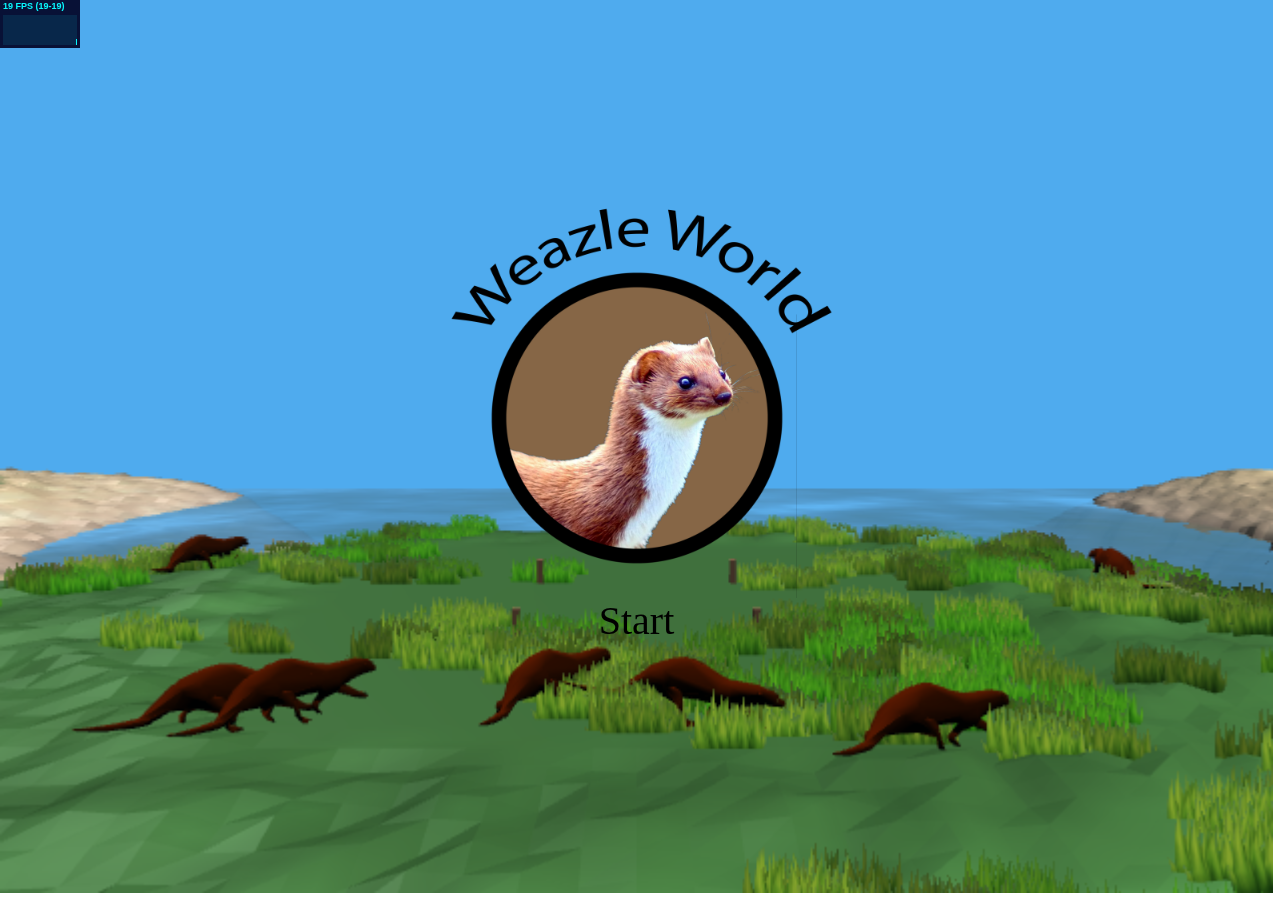
==== Grundschulprojekt/index.html @ ac11a6d0 "Menu update and some other fixes Imported from Changeset 106" ====
﻿<!DOCTYPE html>
<html>
<head>
    <title>Weazle World</title>
    <meta charset="utf-8" />
    <!--Frameworks-->
    <script type="text/javascript"         src="Resources/jquery-2.2.4.min.js">             </script>
    <script type="text/javascript"         src="Resources/three.min.js">                    </script>
    <script type="text/javascript"         src="Resources/OrbitControls.js">                </script>
    <script type="text/javascript"         src="Resources/stats.min.js">                    </script>
    <script type="text/javascript"         src="Resources/water-material.js">               </script>
    <script type="text/javascript"         src="Resources/OBJLoader.js">                    </script>
    <script type="text/javascript"         src="Resources/Animation/JDLoader.min.js">       </script>
    <script type="text/javascript"         src="js/script.splashScreen.js">                 </script>
    <script type="text/javascript"         src="js/script.menu.js">                         </script>
    <script type="text/javascript"         src="js/QualityLevels.js">                       </script>
    <script type="text/javascript"         src="js/AuxFunctions.js">                        </script>
    <script type="text/javascript"         src="js/funcInterface.js">                       </script>
	<script type="text/javascript"		   src="js/Weazle.js">								</script>
	<script type="text/javascript"         src="Resources/preloadjs-0.6.2.min.js">	       	</script>
	<script type="text/javascript"         src="Resources/easeljs-0.8.2.min.js">	       	</script>
	<script type="text/javascript"         src="Resources/tweenjs-0.6.2.min.js">			</script>
	<script type="text/javascript"         src="Resources/jquery.rotate.js">				</script>
    <link rel="icon"      type="image/png" href="img/head.png">
    <link type="text/css" rel="stylesheet" href="css/reset.css">
    <link type="text/css" rel="stylesheet" href="css/foo.css">
    <link type="text/css" rel="stylesheet" href="css/menu.css">
    <link type="text/css" rel="stylesheet" href="css/splashScreen.css">
	<link type="text/css" rel="stylesheet" href="css/font-awesome.css">
</head>
<body>
    <div id="mainGame" style="position:absolute; ">

        <!--MessageBox Placeholder at top right corner-->
        <div id='messageBox' class="menu blockRaycast">
            <div id='messageBoxContent'>

                <p id='messageBoxContentParagraph'>
                </p>
            </div>
            <input type="button" id="messageBoxButton" value="WEITER" />
        </div>

     
        <!--MainGame-->
        <script src="js/MapGeneration.js"></script>
        <script src="js/MainScript.js"></script>

        <!--MainGame Buttons-->
	    <div id="maingameButtonDiv">
		    <button id="menuButton" class="blockRaycast hiddenInMenu fa fa-cog"></button>
		    <button id="fullscreenButton" class="blockRaycast hiddenInMenu fa fa-arrows-alt"></button>
		    <button id="minigameButton" class="blockRaycast hiddenInMenu">Minigame</button>
		    <button id="newMapButton" class="blockRaycast hiddenInMenu">New Map</button>
		    <button id="exitStatueButton" class="blockRaycast hiddenInMenu">Exit Statue</button>
		    <!--<button id="showMessageBoxButton" class="blockRaycast hiddenInMenu">MessageBox</button>-->
	    </div>

        <!--Placeholder div for minigame content-->
        <div id="minigame" class="centeredMenu minigame blockRaycast"></div>

        <!--Menu centered horizontally at half width-->
        <div id="menu" class="menu blockRaycast"></div>

    </div>

    <!-- SplashScreen placeholder -->
    <div id="splashScreen" class="blockRaycast"></div>

</body>
</html>
---- Grundschulprojekt/css/foo.css ----
﻿#minigame
{
    position: absolute;
    width: 88%;
    height: 88%;
    top: 6%;
    left: 6%;
    border-radius: 1px;
    box-shadow: 0 0 0 15px rgba(0,0,0,0.3);
    visibility: hidden;
}

#navigationButtonArea
{
    position:absolute;
    right:20px;
    top:20px;
}

#navigationButtonArea button
{
    height: 30px;
    width: 30px;
}

.navAreaSpacer
{
    height: 30px;
}

/*
    trying things for messagebox


#messageBox {
 visibility:hidden;
 background-color: yellow;
 display: inline-block;
 margin: 1em;
 border-style: dotted; 
 border: 10px;
 position:absolute; 
 top:2%; 
 right:2%;
 text-align: center;
}
#messageBoxContent {
  background-color:yellow;
  display: table;
  height:  100px;
  width:   300px;
  padding: 10px;
  padding-bottom: 30px;
  border:  thin solid darkgray;
}
#messageBoxContent #messageBoxContentParagraph {
  display:        table-cell;
  vertical-align: middle;
  
}

#messsageBoxButton
{
   position: absolute;
    bottom: 0;
    right:35%
}*/

#messageBox {
 visibility:hidden;
 display: inline-block;
 margin: 1em;
 position:absolute; 
 top:2%; 
 right:2%;
 text-align: center;
}
#messageBoxContent {
  display: table;
  color: white;
  height:  100px;
  width:   300px;
  padding: 10px;
  padding-bottom: 30px;
}
#messageBoxContent #messageBoxContentParagraph {
  display:        table-cell;
  vertical-align: middle;
  
}
#messageBoxButton
{
   margin: auto;
   vertical-align: bottom;
}
---- Grundschulprojekt/css/menu.css ----
#menu{
	position: absolute;
	background-color: rgba(0, 0, 0, 0.65);
	border: 2px solid #faf9d9;
	border-radius: 20px;
	vertical-align: middle;
	padding: 20px;
	box-sizing: border-box;
}

#menu .left{
	text-align: left;
	display: block;
	position: absolute;
	left: 0;
}

#menu .right{
	text-align: right;
	display: block;
	position: absolute;
	right: 0;
}

#menu h1, h2{
	font-family: 'Calibri';
	color: #FFFFFF;
	text-align: center;
	display: block;
	position: relative;
	width: 70%;
	margin: auto;
}

#menu h1{
	font-size: 25pt;
	height: 25pt;
	margin-bottom: 20px;
}

#menu h2{
	font-size: 20pt;
	height: 20pt;
	margin-bottom: 10px;
}

#menu input{
	width: 70%;
	display: block;
	margin: 0 auto 25px auto;
}

#menu input[type=text]{
	width: 80%;
	border: 0;
	font-family: 'Calibri';
	letter-spacing: 2px;
	font-weight: bold;
	background-color: #FFF;
	border: none;
	font-size: 20pt;
	color: #000;
	padding: 5px;
}

#menu input[type=button]{
	font-family: 'Calibri';
	letter-spacing: 2px;
	font-weight: bold;
	background-color: #298AF4;
	border: none;
	border-radius: 10px;
	font-size: 20pt;
	color: #BFFFFF;
	padding: 5px;
}

#menu input[type=range]{
	/*removes default webkit styles*/
	-webkit-appearance: none;

	/*fix for FF unable to apply focus style bug */
	border: 1px solid #FFFFFF;
}

#menu input[type=range]::-webkit-slider-runnable-track{
	width: 300px;
	height: 5px;
	background: #FFFFFF;
	border: none;
	border-radius: 3px;
}

#menu input[type=range]::-webkit-slider-thumb{
	-webkit-appearance: none;
	border: none;
	height: 16px;
	width: 16px;
	border-radius: 50%;
	background: #298AF4;
	margin-top: -4px;
}

#menu input[type=range]:hover::-webkit-slider-thumb{
	background: #BFFFFF;
}

#menu input[type=range]:focus::-webkit-slider-thumb{
	background: #BFFFFF;
}

/*
	input[type=range]::-moz-range-track {
	input[type=range]::-moz-range-thumb {
	input[type=range]:-moz-focusring{
	input[type=range]::-ms-track {
	input[type=range]::-ms-fill-lower {
	input[type=range]::-ms-fill-upper {
	input[type=range]::-ms-thumb {
	input[type=range]:focus::-ms-fill-lower {
	input[type=range]:focus::-ms-fill-upper {
*/

#menu input:disabled{
	color: #AAAAAA;
	background-color: #444444;
}

#menu input:focus{
	outline: none;
}

#menu input:hover{
	background-color: #BFFFFF;
	color: #298AF4;
	cursor: pointer;
}

#menu input[type=text]:hover{
	background-color: #FFF;
	color: #000;
	cursor: text;
}

/*----------------------*/

#maingameButtonDiv{
	max-width: 100px;
	position: absolute;
	top: 50px;
}

#maingameButtonDiv button{
	margin: 4px;
	width: 100%;
	visibility: hidden;
}

#maingameButtonDiv #menuButton, #maingameButtonDiv #fullscreenButton{
	background-color: transparent;
	border: none;
	font-size: 40pt;
	color: rgba(0, 0, 0, 0.7);
	width: inherit;
}

#maingameButtonDiv #menuButton:hover, #maingameButtonDiv #fullscreenButton:hover{
	color: #298AF4;
}

#maingameButtonDiv #menuButton:focus, #maingameButtonDiv #fullscreenButton:focus{
	outline: none;
}

#maingameButtonDiv #menuButton:active, #maingameButtonDiv #fullscreenButton:active{
	outline: none;
}
---- Grundschulprojekt/css/splashScreen.css ----
@keyframes text{
    0%{
       opacity: 0;
    }
    50%{
        opacity: 1;
    }
    100%{
        opacity: 0;
    }
}
#splashScreen h1 {
    animation-name: text;
    animation-iteration-count: infinite;
    animation-duration: 1s;
    text-align: center;
    font-size: 2.5em;
}
#splashScreen{
    position: absolute;
    width: 400px;
    height: 500px;
}
#splashScreen img{
    width: 100%;
    height: auto;
}
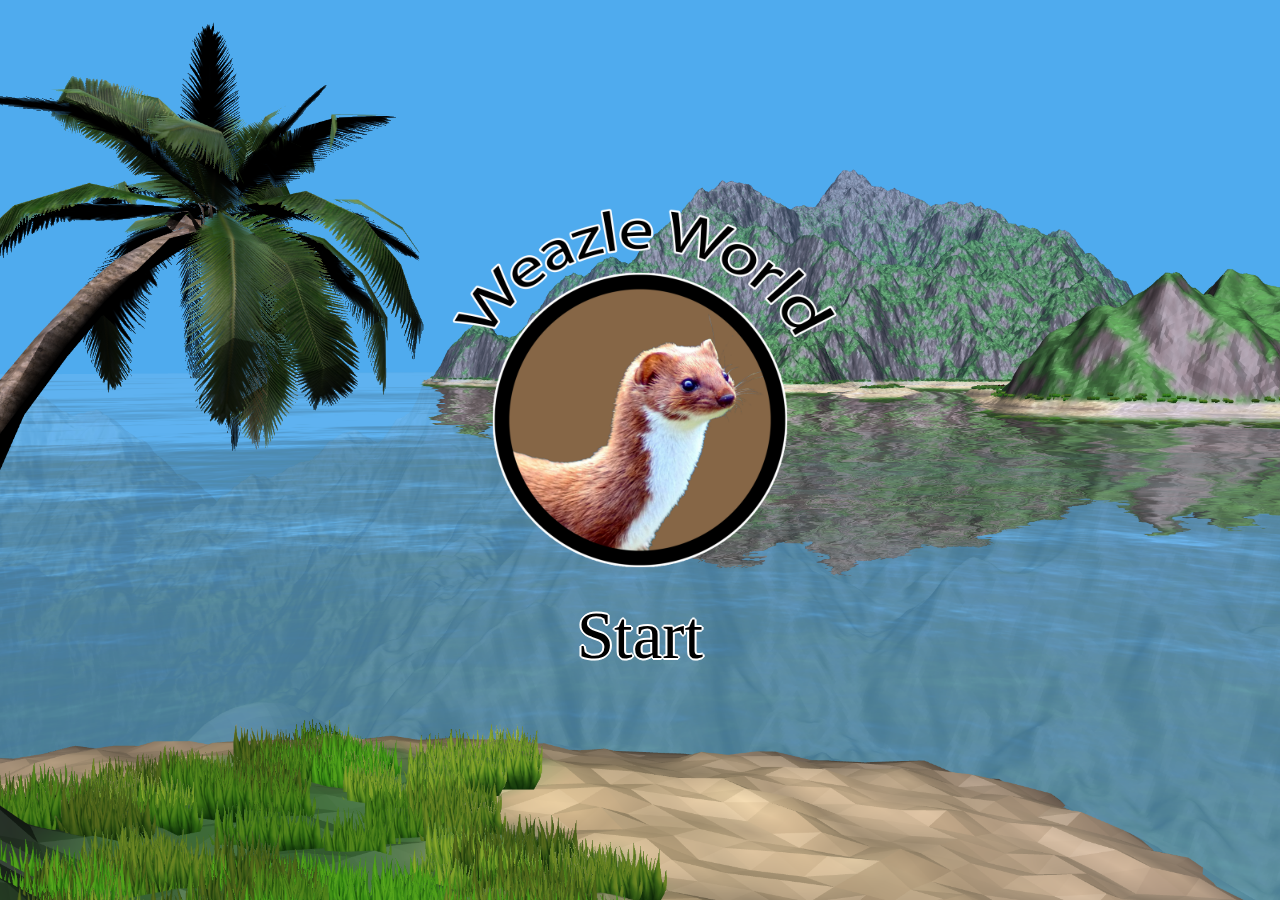
==== commit 41ab7199: "höchst pornöse intro-animation (nimm das, Grischas Introvideo) +++ Bei nichtexistenter qualitäts-vor" ====
--- a/Grundschulprojekt/index.html
+++ b/Grundschulprojekt/index.html
@@ -29,10 +29,11 @@
 	<link type="text/css" rel="stylesheet" href="css/font-awesome.css">
 </head>
 <body>
-    <div id="mainGame" style="position:absolute; ">
+    <div id="mainGame" style="position:absolute; height:100%; width:100%;">
+        <div id="overlay"style="position:absolute; height:100%; width:100%; z-index:8; background-color: black; opacity: 0;"></div>
 
         <!--MessageBox Placeholder at top right corner-->
-        <div id='messageBox' class="menu blockRaycast">
+        <div id='messageBox' class="menu blockRaycast" style="position:absolute; z-index:10;">
             <div id='messageBoxContent'>
 
                 <p id='messageBoxContentParagraph'>
@@ -50,10 +51,7 @@
 	    <div id="maingameButtonDiv">
 		    <button id="menuButton" class="blockRaycast hiddenInMenu fa fa-cog"></button>
 		    <button id="fullscreenButton" class="blockRaycast hiddenInMenu fa fa-arrows-alt"></button>
-		    <button id="minigameButton" class="blockRaycast hiddenInMenu">Minigame</button>
-		    <button id="newMapButton" class="blockRaycast hiddenInMenu">New Map</button>
 		    <button id="exitStatueButton" class="blockRaycast hiddenInMenu">Exit Statue</button>
-		    <!--<button id="showMessageBoxButton" class="blockRaycast hiddenInMenu">MessageBox</button>-->
 	    </div>
 
         <!--Placeholder div for minigame content-->
@@ -62,10 +60,11 @@
         <!--Menu centered horizontally at half width-->
         <div id="menu" class="menu blockRaycast"></div>
 
+        <!-- SplashScreen placeholder -->
+        <div id="splashScreen" class="blockRaycast" style="position:absolute; z-index:9;"></div>
+
     </div>
 
-    <!-- SplashScreen placeholder -->
-    <div id="splashScreen" class="blockRaycast"></div>
 
 </body>
 </html>--- a/Grundschulprojekt/css/splashScreen.css
+++ b/Grundschulprojekt/css/splashScreen.css
@@ -9,19 +9,34 @@
         opacity: 0;
     }
 }
+
 #splashScreen h1 {
+    cursor: pointer;
     animation-name: text;
     animation-iteration-count: infinite;
-    animation-duration: 1s;
+    animation-duration: 2s;
     text-align: center;
     font-size: 2.5em;
+    text-shadow: 2px 0 0 #fff, -2px 0 0 #fff, 0 2px 0 #fff, 0 -2px 0 #fff, 1px 1px #fff, -1px -1px 0 #fff, 1px -1px 0 #fff, -1px 1px 0 #fff;
+    font-family: 'Calibri';
+    font-size: 50pt;
 }
 #splashScreen{
     position: absolute;
     width: 400px;
     height: 500px;
+    text-shadow: 2px 0 0 #fff, -2px 0 0 #fff, 0 2px 0 #fff, 0 -2px 0 #fff, 1px 1px #fff, -1px -1px 0 #fff, 1px -1px 0 #fff, -1px 1px 0 #fff;
 }
 #splashScreen img{
+    cursor: pointer;
     width: 100%;
     height: auto;
+}
+
+body{
+    background: url(../img/Background.png) no-repeat center center fixed;
+    -webkit-background-size: cover;
+    -moz-background-size: cover;
+    -o-background-size: cover;
+    background-size: cover;
 }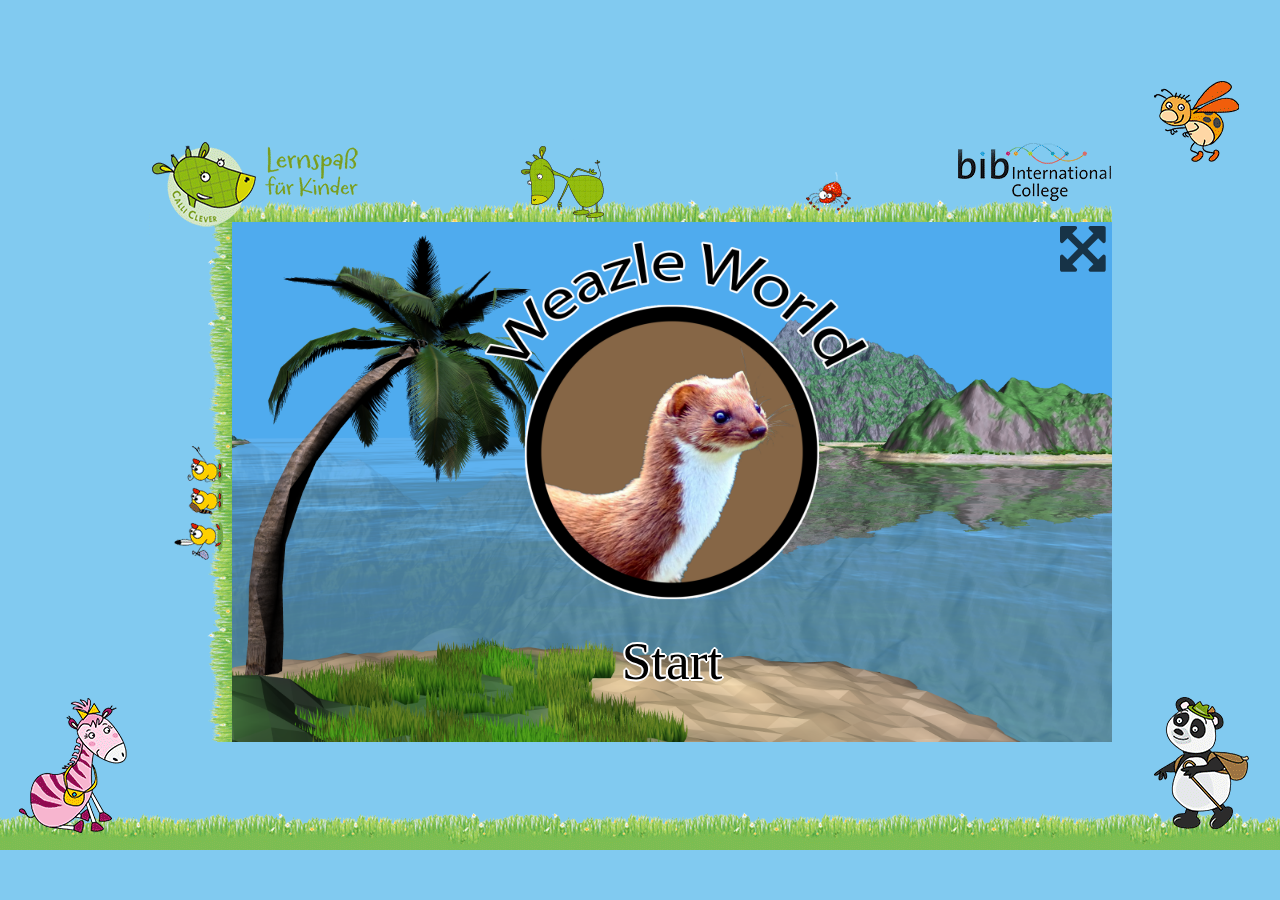
==== commit d615fb70: "Minigames individual outlines +++ water model +++ many many bugs Imported from Changeset 109" ====
--- a/Grundschulprojekt/index.html
+++ b/Grundschulprojekt/index.html
@@ -1,70 +1,78 @@
 ﻿<!DOCTYPE html>
 <html>
 <head>
-    <title>Weazle World</title>
-    <meta charset="utf-8" />
-    <!--Frameworks-->
-    <script type="text/javascript"         src="Resources/jquery-2.2.4.min.js">             </script>
-    <script type="text/javascript"         src="Resources/three.min.js">                    </script>
-    <script type="text/javascript"         src="Resources/OrbitControls.js">                </script>
-    <script type="text/javascript"         src="Resources/stats.min.js">                    </script>
-    <script type="text/javascript"         src="Resources/water-material.js">               </script>
-    <script type="text/javascript"         src="Resources/OBJLoader.js">                    </script>
-    <script type="text/javascript"         src="Resources/Animation/JDLoader.min.js">       </script>
-    <script type="text/javascript"         src="js/script.splashScreen.js">                 </script>
-    <script type="text/javascript"         src="js/script.menu.js">                         </script>
-    <script type="text/javascript"         src="js/QualityLevels.js">                       </script>
-    <script type="text/javascript"         src="js/AuxFunctions.js">                        </script>
-    <script type="text/javascript"         src="js/funcInterface.js">                       </script>
-	<script type="text/javascript"		   src="js/Weazle.js">								</script>
-	<script type="text/javascript"         src="Resources/preloadjs-0.6.2.min.js">	       	</script>
-	<script type="text/javascript"         src="Resources/easeljs-0.8.2.min.js">	       	</script>
-	<script type="text/javascript"         src="Resources/tweenjs-0.6.2.min.js">			</script>
-	<script type="text/javascript"         src="Resources/jquery.rotate.js">				</script>
-    <link rel="icon"      type="image/png" href="img/head.png">
-    <link type="text/css" rel="stylesheet" href="css/reset.css">
-    <link type="text/css" rel="stylesheet" href="css/foo.css">
-    <link type="text/css" rel="stylesheet" href="css/menu.css">
-    <link type="text/css" rel="stylesheet" href="css/splashScreen.css">
-	<link type="text/css" rel="stylesheet" href="css/font-awesome.css">
+   <meta charset="utf-8">
+   <!-- <meta name="viewport" content="width=device-width"> -->
+   <title>b.i.b. International College - Lernspiele für die Grundschule</title>
+   <style type="text/css">
+    html, body {
+      padding: 0;
+      margin: 0;
+      height: 100%;
+    }
+    
+		body{
+			margin: 0;
+			/*background-image: url(wiese.gif), linear-gradient(#81caf0 70%, #7bbd52 35%);
+      background-position: center center;
+      background-repeat: repeat-x;*/
+      background-color: #81caf0; 
+		}
+    
+    #rahmen {
+      background-image: url(img/rahmen.gif);
+      position: absolute;
+			top: 50%;
+			left: 50%;
+      margin-left: -640px;
+      margin-top: -400px;
+      width: 1280px;
+      height: 800px; 
+    }
+		
+		iframe {
+			position: absolute;
+			top: 50%;
+			left: 50%;
+			height: 520px;
+			width: 880px;
+			margin-top: -228px; 
+			margin-left: -408px;  /* Haelfte von Breite plus padding */
+			overflow:hidden;
+			border: none;
+		}
+    
+    @media (max-width: 1024px) {
+      body {
+			background-image: url(img/rahmen_klein.gif);
+			background-repeat: no-repeat;
+      background-position: bottom right;
+			background-attachment: fixed;
+      }
+    
+			#rahmen {
+				background-image: none;
+        margin: 0;
+        bottom: 0px;
+        right: 0px;
+        top: auto;
+        left: auto;
+			}
+      
+      iframe {
+        margin: 0;
+        bottom: 20px;
+        right: 20px;
+        top: auto;
+        left: auto;
+      }
+    }
+  </style>
 </head>
-<body>
-    <div id="mainGame" style="position:absolute; height:100%; width:100%;">
-        <div id="overlay"style="position:absolute; height:100%; width:100%; z-index:8; background-color: black; opacity: 0;"></div>
-
-        <!--MessageBox Placeholder at top right corner-->
-        <div id='messageBox' class="menu blockRaycast" style="position:absolute; z-index:10;">
-            <div id='messageBoxContent'>
-
-                <p id='messageBoxContentParagraph'>
-                </p>
-            </div>
-            <input type="button" id="messageBoxButton" value="WEITER" />
-        </div>
-
-     
-        <!--MainGame-->
-        <script src="js/MapGeneration.js"></script>
-        <script src="js/MainScript.js"></script>
-
-        <!--MainGame Buttons-->
-	    <div id="maingameButtonDiv">
-		    <button id="menuButton" class="blockRaycast hiddenInMenu fa fa-cog"></button>
-		    <button id="fullscreenButton" class="blockRaycast hiddenInMenu fa fa-arrows-alt"></button>
-		    <button id="exitStatueButton" class="blockRaycast hiddenInMenu">Exit Statue</button>
-	    </div>
-
-        <!--Placeholder div for minigame content-->
-        <div id="minigame" class="centeredMenu minigame blockRaycast"></div>
-
-        <!--Menu centered horizontally at half width-->
-        <div id="menu" class="menu blockRaycast"></div>
-
-        <!-- SplashScreen placeholder -->
-        <div id="splashScreen" class="blockRaycast" style="position:absolute; z-index:9;"></div>
-
-    </div>
-
-
+                                                             
+<body>  
+  <div id="rahmen">
+      <iframe src="Spielstart.html" scrolling="no" id="#iframe" allowFullScreen></iframe> 
+  </div>
 </body>
 </html>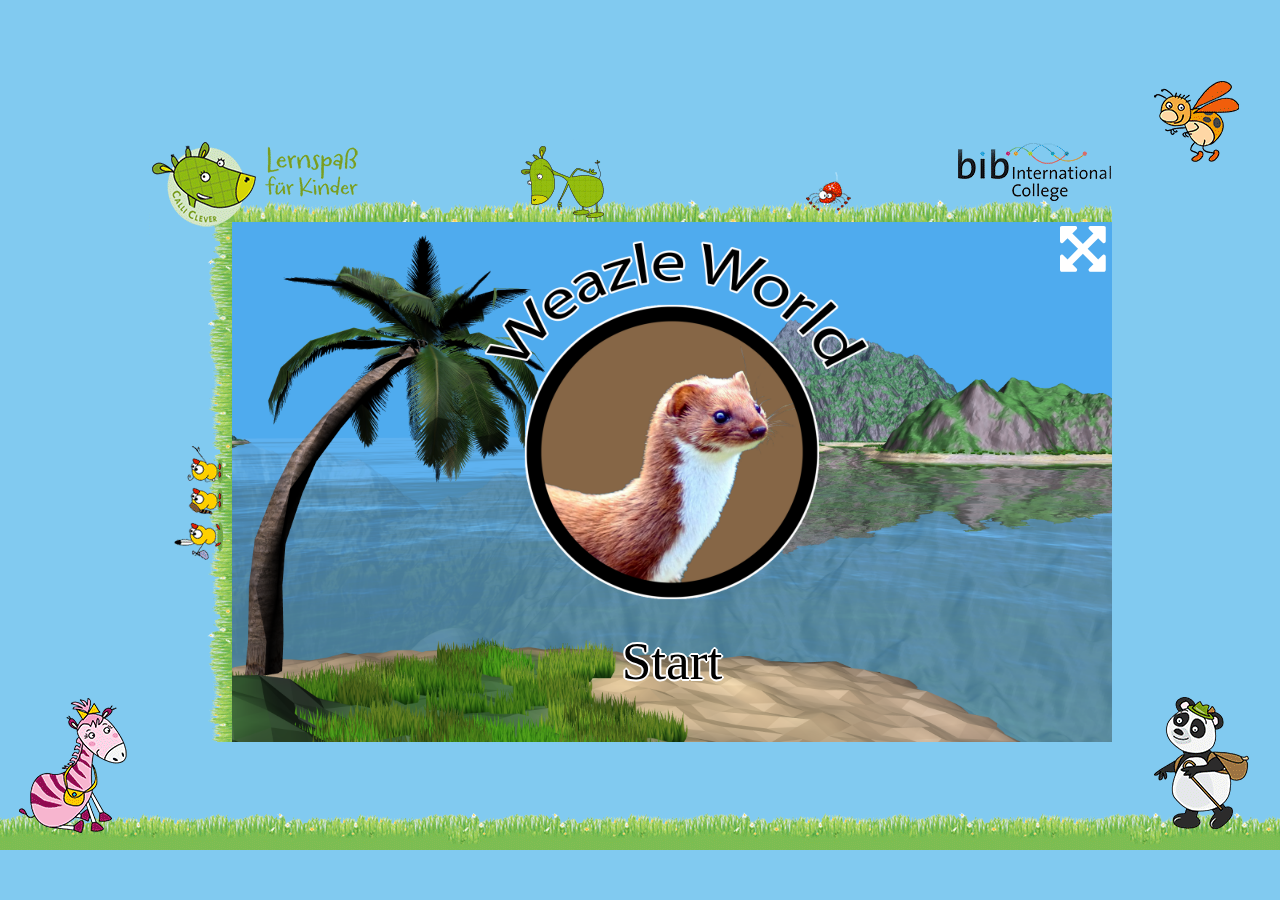
==== commit 7d04ffdd: "quality fixes +++ new button +++ touch (?) Imported from Changeset 111" ====
--- a/Grundschulprojekt/index.html
+++ b/Grundschulprojekt/index.html
@@ -46,7 +46,7 @@
       body {
 			background-image: url(img/rahmen_klein.gif);
 			background-repeat: no-repeat;
-      background-position: bottom right;
+            background-position: bottom right;
 			background-attachment: fixed;
       }
     
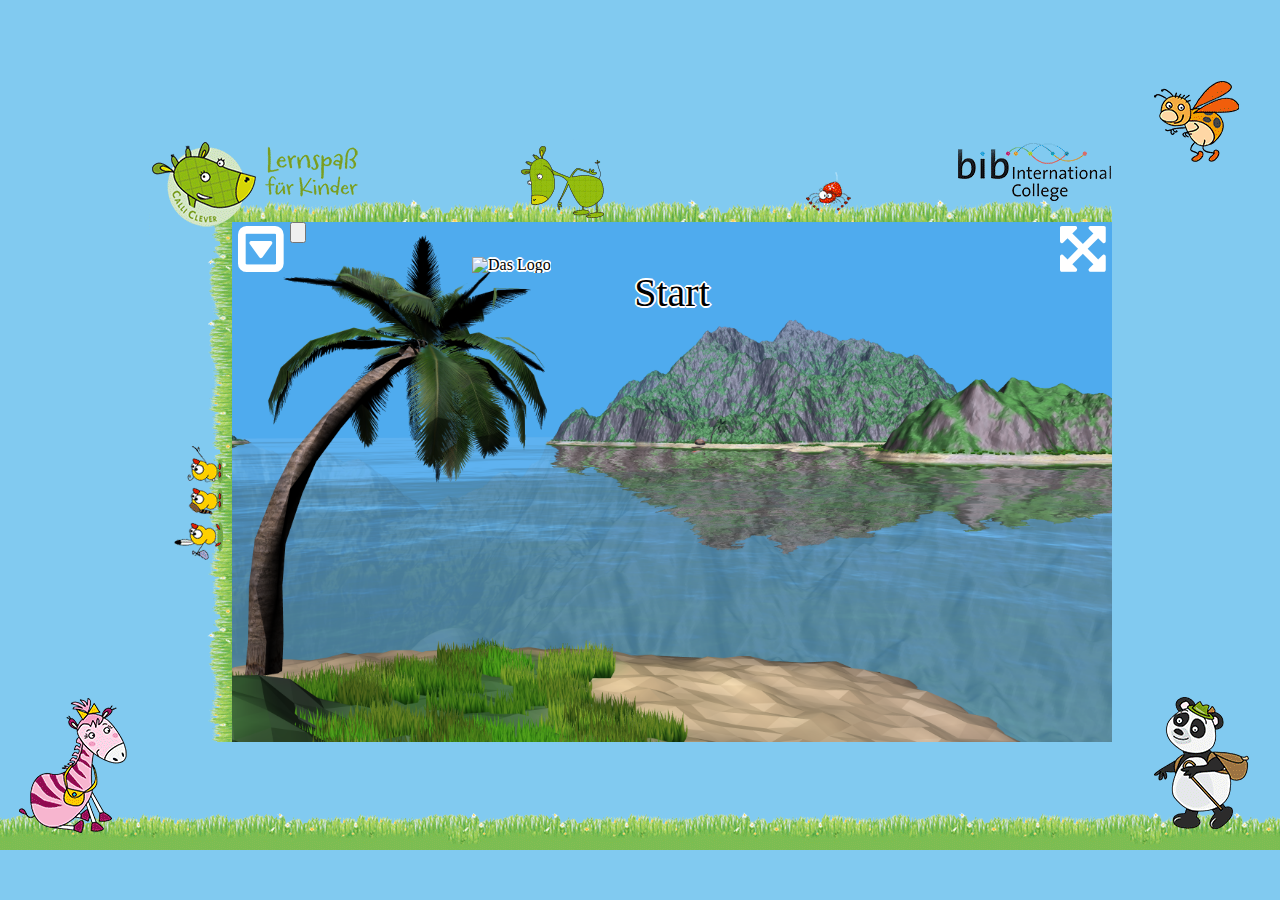
==== commit 9f686d16: "final touches Imported from Changeset 135" ====
--- a/Grundschulprojekt/index.html
+++ b/Grundschulprojekt/index.html
@@ -2,6 +2,7 @@
 <html>
 <head>
    <meta charset="utf-8">
+   <link rel="icon" type="image/png" href="favicon.png" sizes="32x32" />
    <!-- <meta name="viewport" content="width=device-width"> -->
    <title>b.i.b. International College - Lernspiele für die Grundschule</title>
    <style type="text/css">
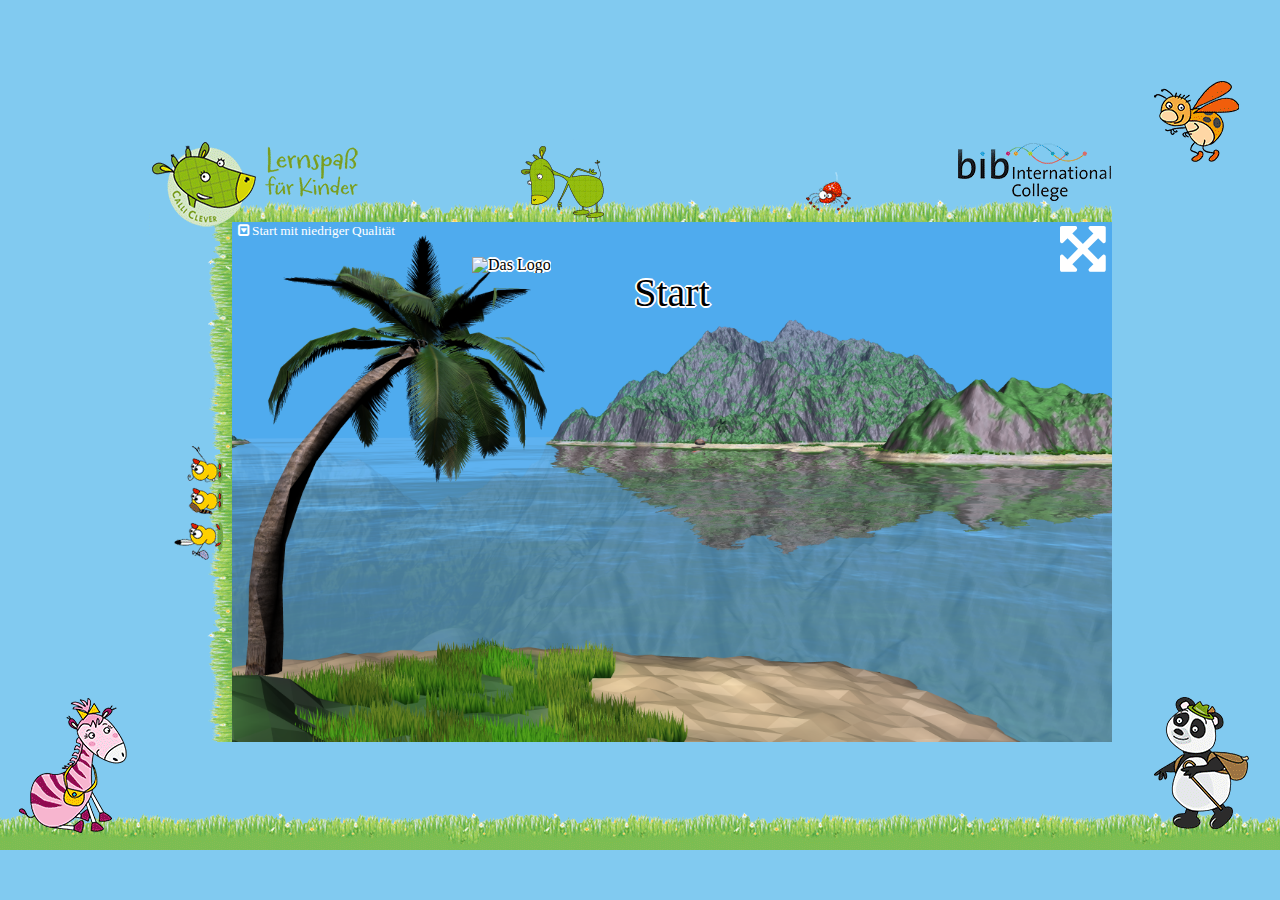
==== commit e84bde99: "ABGABEVERSION +++ Imported from Changeset 142" ====
--- a/Grundschulprojekt/index.html
+++ b/Grundschulprojekt/index.html
@@ -71,7 +71,7 @@
   </style>
 </head>
                                                              
-<body>  
+<body oncontextmenu="return false" ondragstart="return false" ondrop="return false">  
   <div id="rahmen">
       <iframe src="Spielstart.html" scrolling="no" id="#iframe" allowFullScreen></iframe> 
   </div>
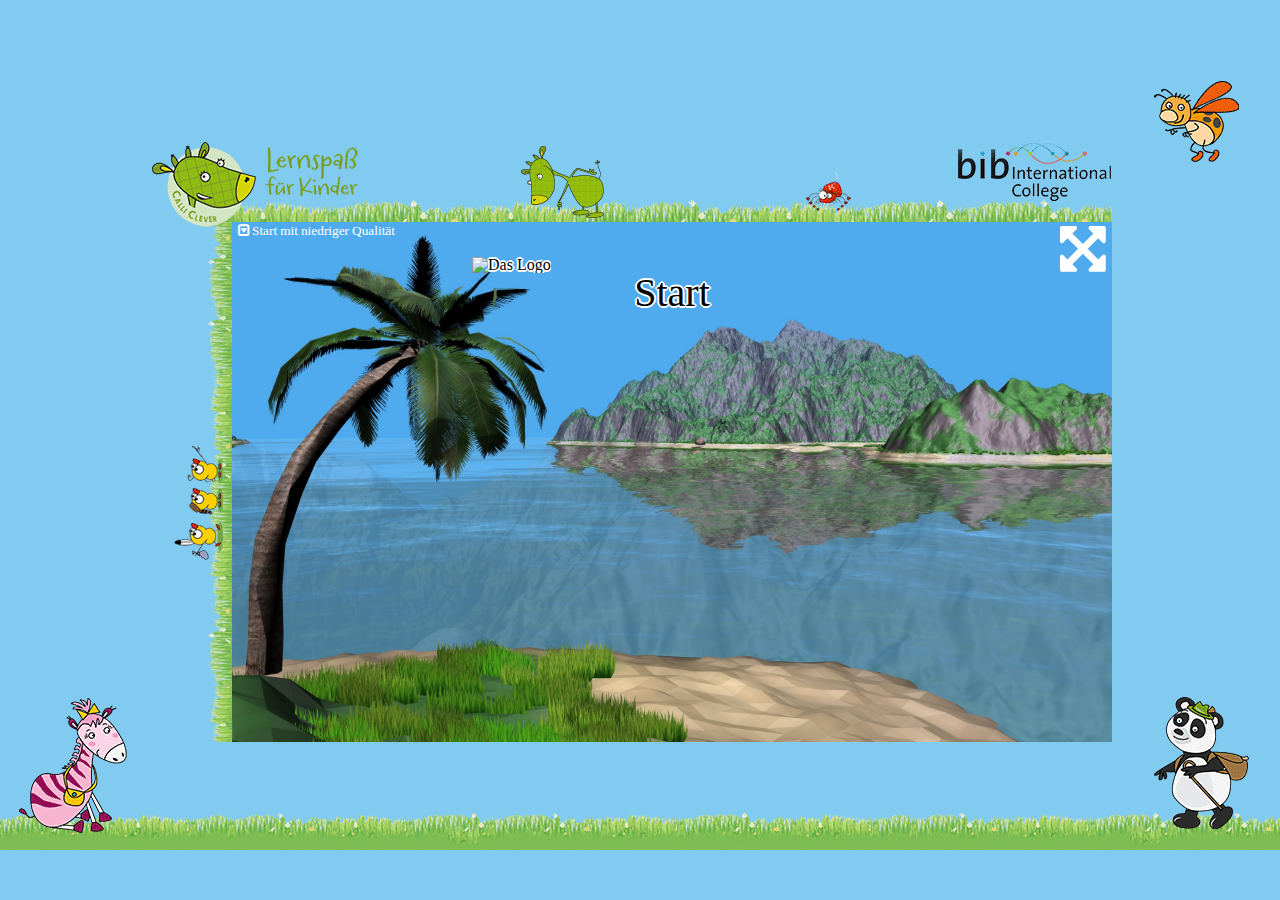
==== commit d8223ed1: "Minor fixes for Portfolio inclusion * Touch compatibility * Menu Button visibility * Size optimizati" ====
--- a/Grundschulprojekt/index.html
+++ b/Grundschulprojekt/index.html
@@ -71,7 +71,7 @@
   </style>
 </head>
                                                              
-<body oncontextmenu="return false" ondragstart="return false" ondrop="return false">  
+<body>  
   <div id="rahmen">
       <iframe src="Spielstart.html" scrolling="no" id="#iframe" allowFullScreen></iframe> 
   </div>
